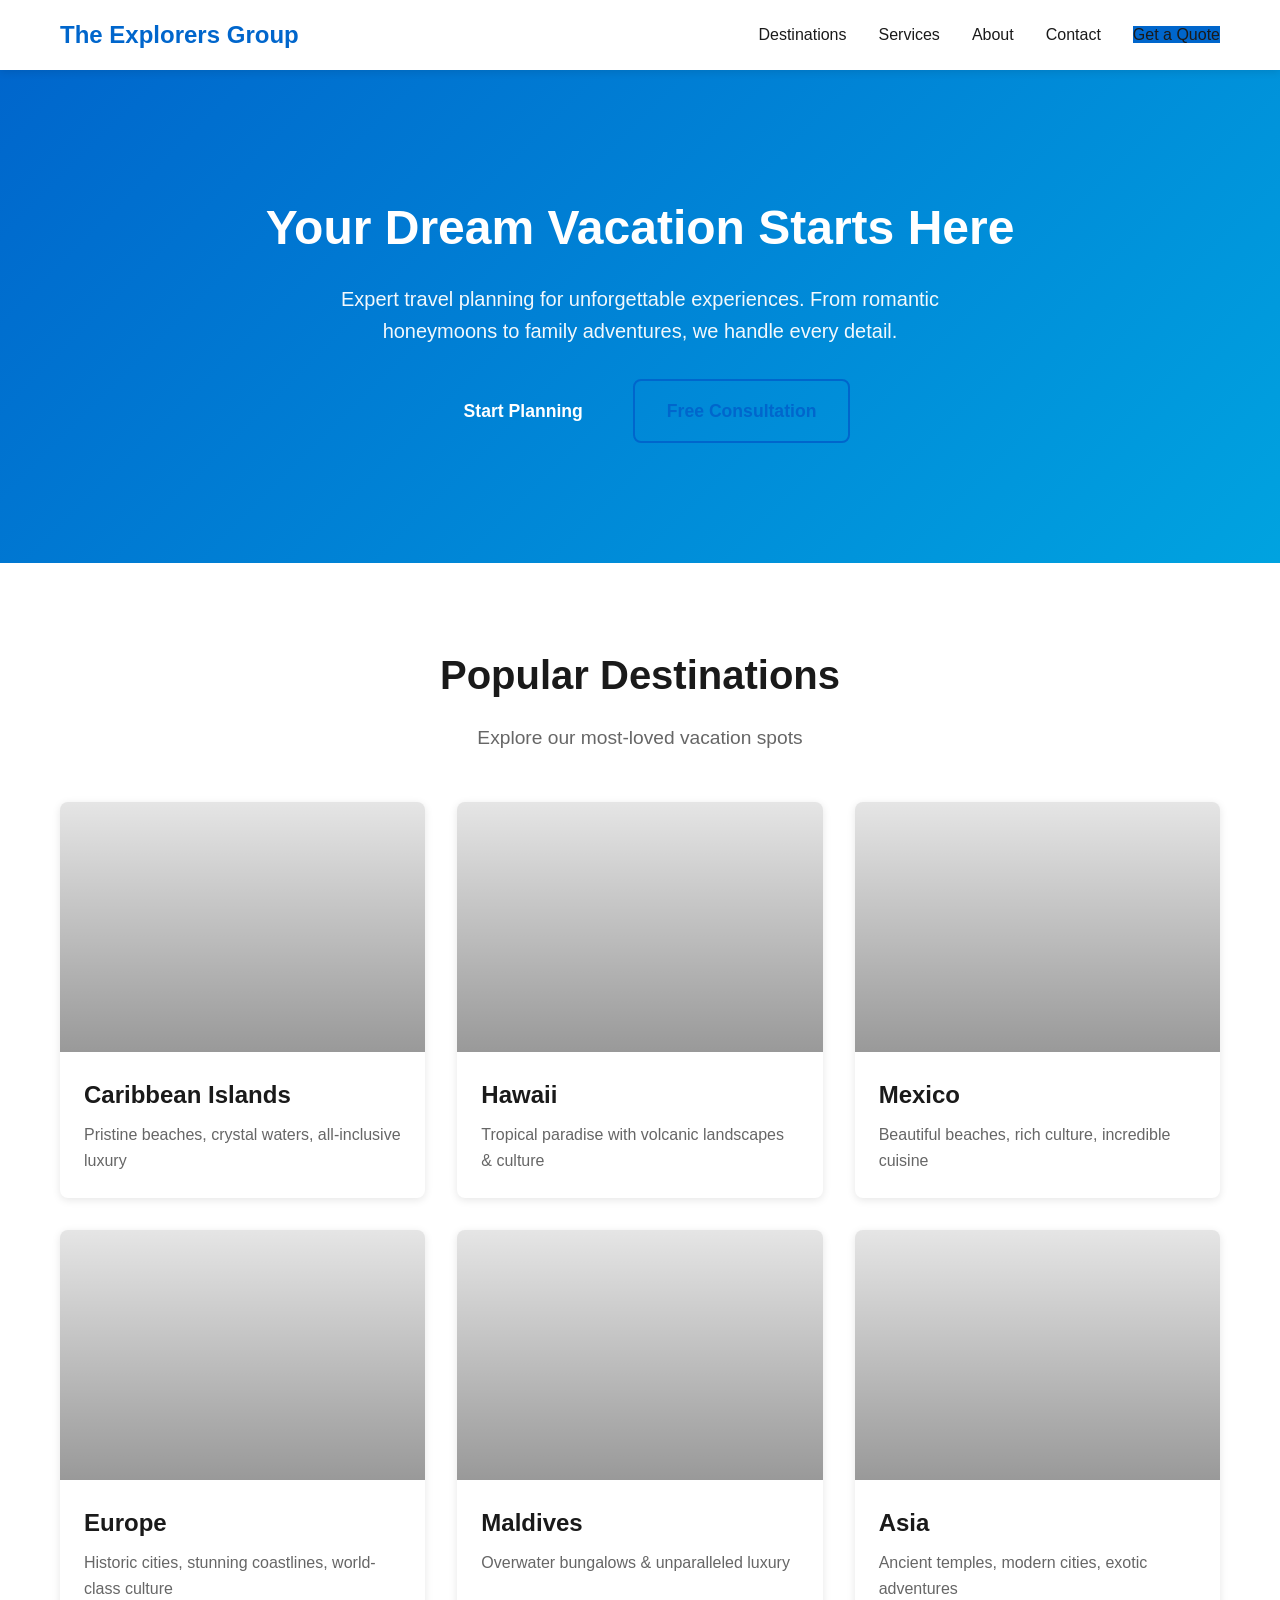
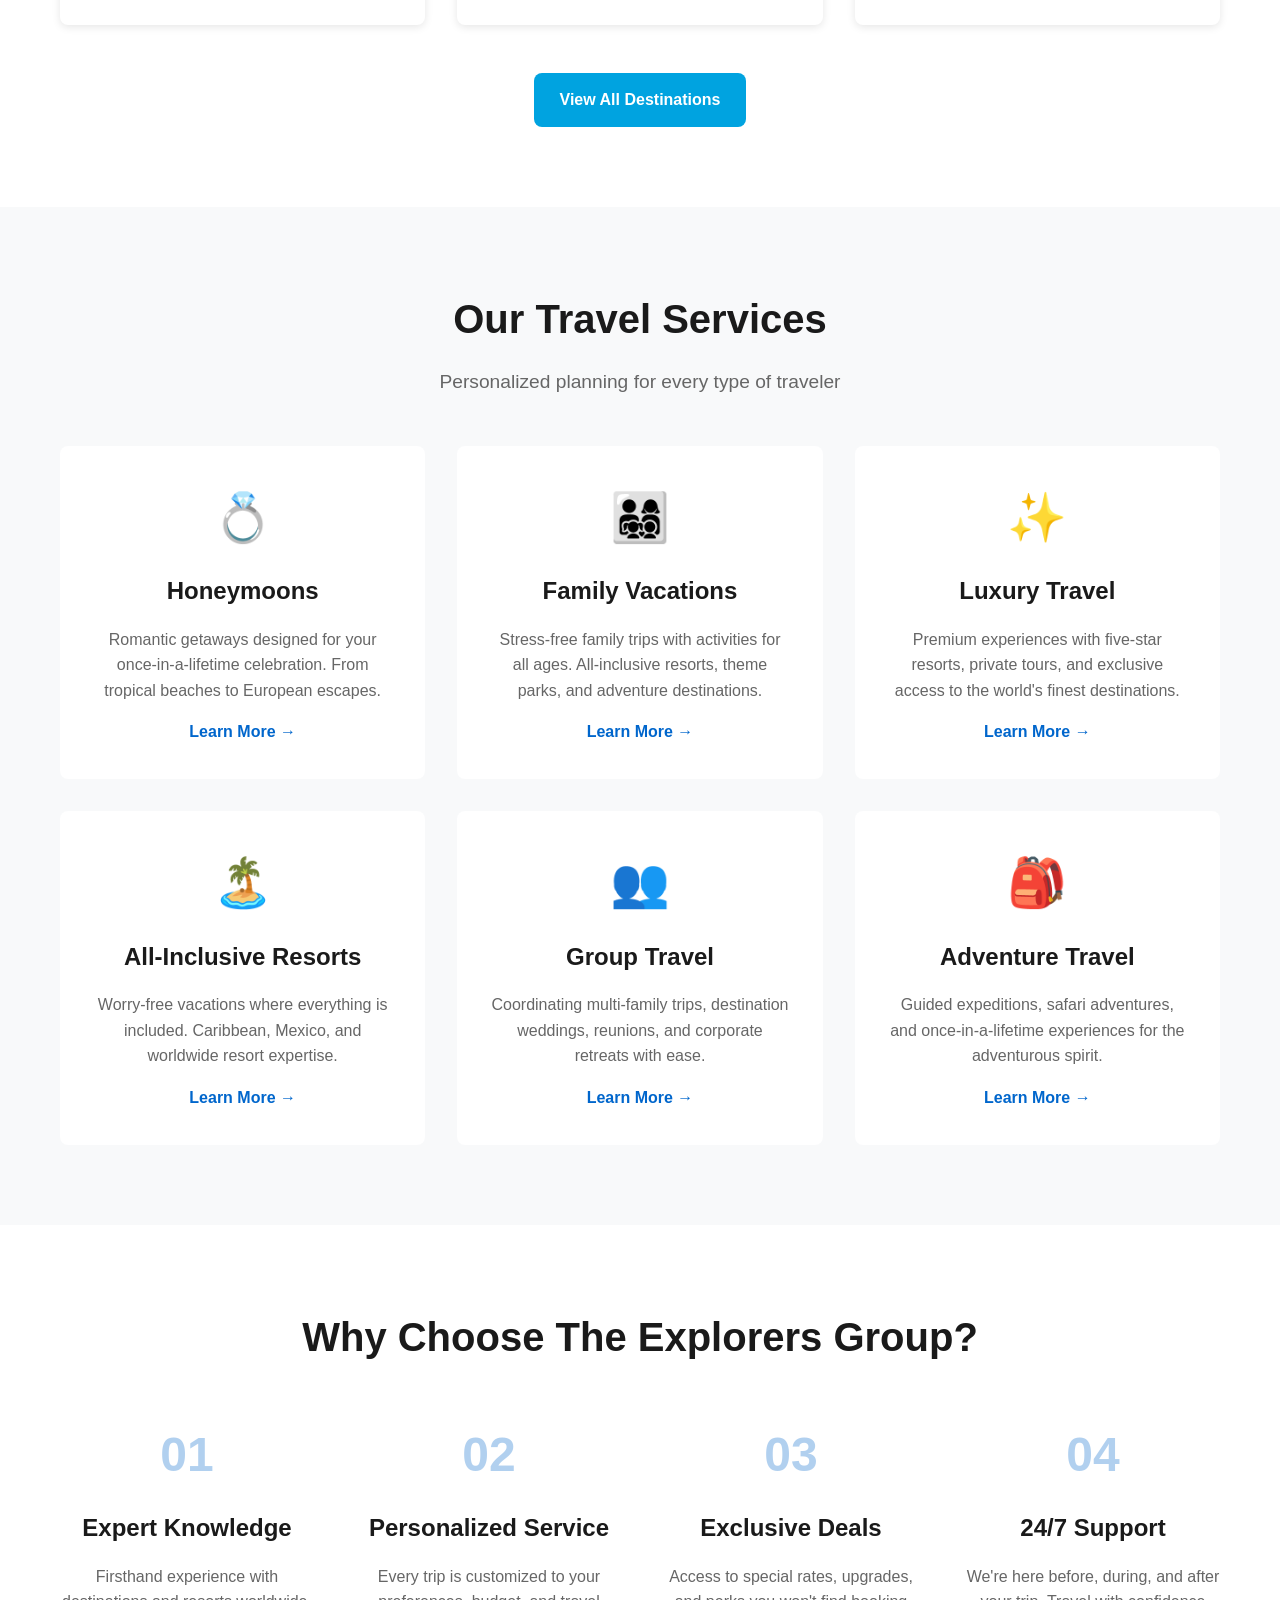
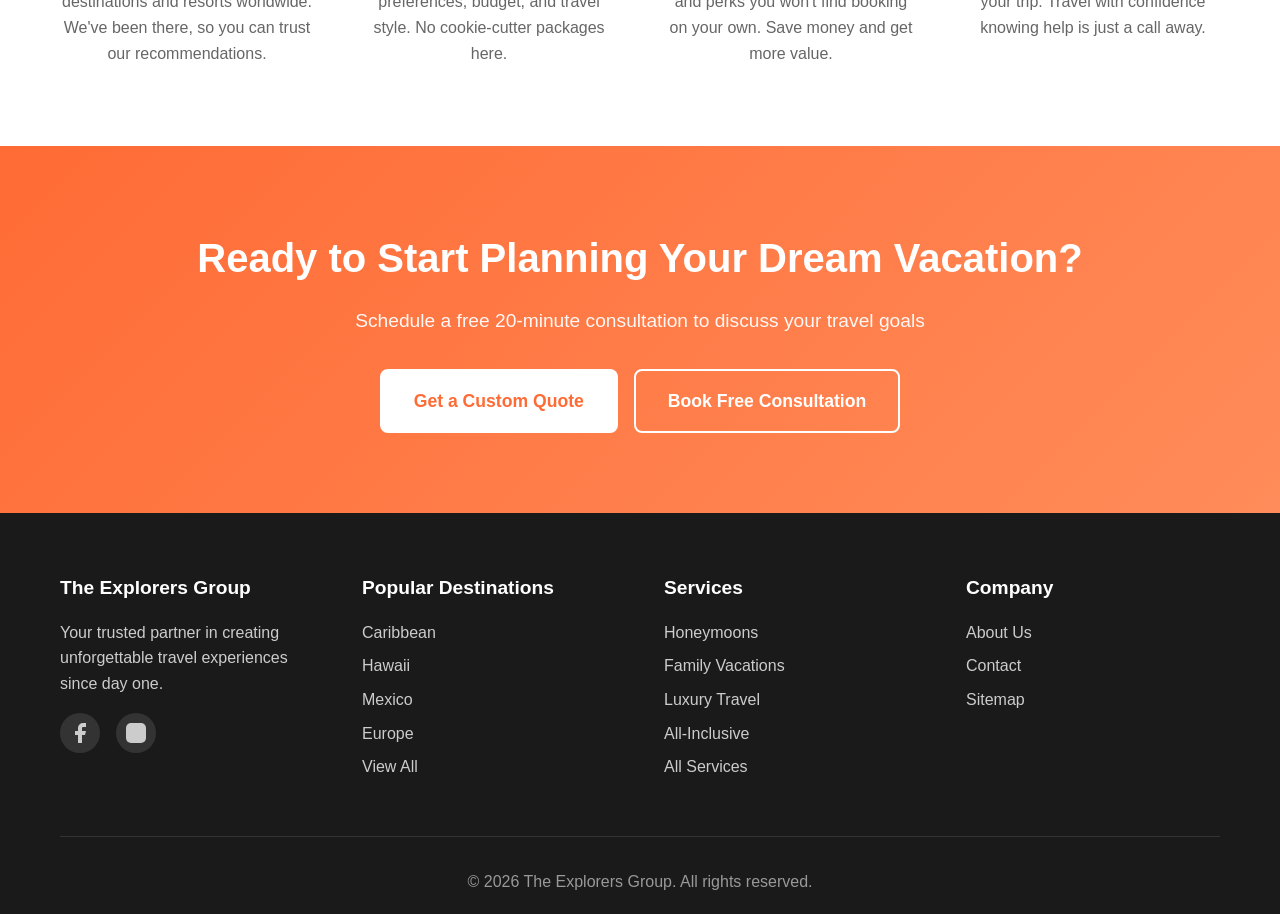
==== index.html @ ce33c0b6 "Add files via upload" ====
<!DOCTYPE html>
<html lang="en">
<head>
    <meta charset="UTF-8">
    <meta name="viewport" content="width=device-width, initial-scale=1.0">
    <title>The Explorers Group | Expert Travel Planning & Vacation Packages</title>
    <meta name="description" content="Professional travel agent specializing in luxury vacations, honeymoons, family travel, and all-inclusive resorts. Let us plan your dream vacation to the Caribbean, Hawaii, Europe, and beyond.">
    <meta name="keywords" content="travel agent, vacation planner, honeymoon packages, all-inclusive resorts, Caribbean travel, luxury vacations, family travel">
    
    <!-- Open Graph / Facebook -->
    <meta property="og:type" content="website">
    <meta property="og:url" content="https://www.theexplorersgroup.com/">
    <meta property="og:title" content="The Explorers Group | Expert Travel Planning">
    <meta property="og:description" content="Professional travel planning for luxury vacations, honeymoons, and family travel. Personalized service, exclusive deals.">
    <meta property="og:image" content="https://www.theexplorersgroup.com/images/og-image.jpg">
    
    <!-- Twitter -->
    <meta name="twitter:card" content="summary_large_image">
    <meta name="twitter:url" content="https://www.theexplorersgroup.com/">
    <meta name="twitter:title" content="The Explorers Group | Expert Travel Planning">
    <meta name="twitter:description" content="Professional travel planning for luxury vacations, honeymoons, and family travel.">
    
    <!-- Canonical URL -->
    <link rel="canonical" href="https://www.theexplorersgroup.com/">
    
    <!-- Stylesheets -->
    <link rel="stylesheet" href="/css/style.css">
    
    <!-- Schema.org Structured Data -->
    <script type="application/ld+json">
    {
        "@context": "https://schema.org",
        "@type": "TravelAgency",
        "name": "The Explorers Group",
        "description": "Expert travel planning and vacation packages for honeymoons, family travel, and luxury getaways",
        "url": "https://www.theexplorersgroup.com",
        "logo": "https://www.theexplorersgroup.com/images/logo.png",
        "image": "https://www.theexplorersgroup.com/images/og-image.jpg",
        "email": "info@theexplorersgroup.com",
        "founder": {
            "@type": "Person",
            "name": "Justice"
        },
        "sameAs": [
            "https://www.facebook.com/justicetheexplorer/",
            "https://www.instagram.com/justicetheexplorer/"
        ],
        "priceRange": "$$",
        "areaServed": "Worldwide",
        "hasOfferCatalog": {
            "@type": "OfferCatalog",
            "name": "Travel Services",
            "itemListElement": [
                {
                    "@type": "Offer",
                    "itemOffered": {
                        "@type": "Service",
                        "name": "Honeymoon Planning",
                        "description": "Customized honeymoon packages to romantic destinations worldwide"
                    }
                },
                {
                    "@type": "Offer",
                    "itemOffered": {
                        "@type": "Service",
                        "name": "Family Vacations",
                        "description": "Family-friendly vacation planning with all-inclusive resorts and activities"
                    }
                },
                {
                    "@type": "Offer",
                    "itemOffered": {
                        "@type": "Service",
                        "name": "Luxury Travel",
                        "description": "Premium travel experiences to exotic destinations"
                    }
                }
            ]
        }
    }
    </script>
</head>
<body>
    <!-- Header & Navigation -->
    <header class="header">
        <nav class="nav-container">
            <div class="nav-logo">
                <a href="/">The Explorers Group</a>
            </div>
            <button class="nav-toggle" aria-label="Toggle navigation">
                <span></span>
                <span></span>
                <span></span>
            </button>
            <ul class="nav-menu">
                <li><a href="/destinations/">Destinations</a></li>
                <li><a href="/services/">Services</a></li>
                <li><a href="/about.html">About</a></li>
                <li><a href="/contact.html">Contact</a></li>
                <li><a href="https://app.tern.travel/public/forms/zwiyyjI8aPpj1Js1HZdG_Q/responses/new" class="btn-primary">Get a Quote</a></li>
            </ul>
        </nav>
    </header>

    <!-- Hero Section -->
    <section class="hero">
        <div class="hero-content">
            <h1>Your Dream Vacation Starts Here</h1>
            <p class="hero-subtitle">Expert travel planning for unforgettable experiences. From romantic honeymoons to family adventures, we handle every detail.</p>
            <div class="hero-cta">
                <a href="https://app.tern.travel/public/forms/zwiyyjI8aPpj1Js1HZdG_Q/responses/new" class="btn btn-large">Start Planning</a>
                <a href="https://calendly.com/justicetheexplorer" class="btn btn-outline btn-large">Free Consultation</a>
            </div>
        </div>
    </section>

    <!-- Featured Destinations -->
    <section class="section destinations-section">
        <div class="container">
            <h2 class="section-title">Popular Destinations</h2>
            <p class="section-subtitle">Explore our most-loved vacation spots</p>
            
            <div class="destinations-grid">
                <article class="destination-card">
                    <a href="/destinations/caribbean/">
                        <div class="card-image" style="background-image: url('https://images.unsplash.com/photo-1506953823976-52e1fdc0149a?w=800');">
                            <div class="card-overlay"></div>
                        </div>
                        <div class="card-content">
                            <h3>Caribbean Islands</h3>
                            <p>Pristine beaches, crystal waters, all-inclusive luxury</p>
                        </div>
                    </a>
                </article>

                <article class="destination-card">
                    <a href="/destinations/hawaii/">
                        <div class="card-image" style="background-image: url('https://images.unsplash.com/photo-1542259009477-d625272157b7?w=800');">
                            <div class="card-overlay"></div>
                        </div>
                        <div class="card-content">
                            <h3>Hawaii</h3>
                            <p>Tropical paradise with volcanic landscapes & culture</p>
                        </div>
                    </a>
                </article>

                <article class="destination-card">
                    <a href="/destinations/mexico/">
                        <div class="card-image" style="background-image: url('https://images.unsplash.com/photo-1518638150340-f706e86654de?w=800');">
                            <div class="card-overlay"></div>
                        </div>
                        <div class="card-content">
                            <h3>Mexico</h3>
                            <p>Beautiful beaches, rich culture, incredible cuisine</p>
                        </div>
                    </a>
                </article>

                <article class="destination-card">
                    <a href="/destinations/europe/">
                        <div class="card-image" style="background-image: url('https://images.unsplash.com/photo-1467269204594-9661b134dd2b?w=800');">
                            <div class="card-overlay"></div>
                        </div>
                        <div class="card-content">
                            <h3>Europe</h3>
                            <p>Historic cities, stunning coastlines, world-class culture</p>
                        </div>
                    </a>
                </article>

                <article class="destination-card">
                    <a href="/destinations/maldives/">
                        <div class="card-image" style="background-image: url('https://images.unsplash.com/photo-1514282401047-d79a71a590e8?w=800');">
                            <div class="card-overlay"></div>
                        </div>
                        <div class="card-content">
                            <h3>Maldives</h3>
                            <p>Overwater bungalows & unparalleled luxury</p>
                        </div>
                    </a>
                </article>

                <article class="destination-card">
                    <a href="/destinations/asia/">
                        <div class="card-image" style="background-image: url('https://images.unsplash.com/photo-1528127269322-539801943592?w=800');">
                            <div class="card-overlay"></div>
                        </div>
                        <div class="card-content">
                            <h3>Asia</h3>
                            <p>Ancient temples, modern cities, exotic adventures</p>
                        </div>
                    </a>
                </article>
            </div>

            <div class="text-center">
                <a href="/destinations/" class="btn btn-secondary">View All Destinations</a>
            </div>
        </div>
    </section>

    <!-- Services Section -->
    <section class="section services-section bg-light">
        <div class="container">
            <h2 class="section-title">Our Travel Services</h2>
            <p class="section-subtitle">Personalized planning for every type of traveler</p>
            
            <div class="services-grid">
                <article class="service-card">
                    <div class="service-icon">💍</div>
                    <h3>Honeymoons</h3>
                    <p>Romantic getaways designed for your once-in-a-lifetime celebration. From tropical beaches to European escapes.</p>
                    <a href="/services/honeymoons.html" class="service-link">Learn More →</a>
                </article>

                <article class="service-card">
                    <div class="service-icon">👨‍👩‍👧‍👦</div>
                    <h3>Family Vacations</h3>
                    <p>Stress-free family trips with activities for all ages. All-inclusive resorts, theme parks, and adventure destinations.</p>
                    <a href="/services/family-travel.html" class="service-link">Learn More →</a>
                </article>

                <article class="service-card">
                    <div class="service-icon">✨</div>
                    <h3>Luxury Travel</h3>
                    <p>Premium experiences with five-star resorts, private tours, and exclusive access to the world's finest destinations.</p>
                    <a href="/services/luxury-travel.html" class="service-link">Learn More →</a>
                </article>

                <article class="service-card">
                    <div class="service-icon">🏝️</div>
                    <h3>All-Inclusive Resorts</h3>
                    <p>Worry-free vacations where everything is included. Caribbean, Mexico, and worldwide resort expertise.</p>
                    <a href="/services/all-inclusive.html" class="service-link">Learn More →</a>
                </article>

                <article class="service-card">
                    <div class="service-icon">👥</div>
                    <h3>Group Travel</h3>
                    <p>Coordinating multi-family trips, destination weddings, reunions, and corporate retreats with ease.</p>
                    <a href="/services/group-travel.html" class="service-link">Learn More →</a>
                </article>

                <article class="service-card">
                    <div class="service-icon">🎒</div>
                    <h3>Adventure Travel</h3>
                    <p>Guided expeditions, safari adventures, and once-in-a-lifetime experiences for the adventurous spirit.</p>
                    <a href="/services/adventure-travel.html" class="service-link">Learn More →</a>
                </article>
            </div>
        </div>
    </section>

    <!-- Why Choose Us Section -->
    <section class="section why-section">
        <div class="container">
            <h2 class="section-title">Why Choose The Explorers Group?</h2>
            
            <div class="why-grid">
                <div class="why-item">
                    <div class="why-number">01</div>
                    <h3>Expert Knowledge</h3>
                    <p>Firsthand experience with destinations and resorts worldwide. We've been there, so you can trust our recommendations.</p>
                </div>

                <div class="why-item">
                    <div class="why-number">02</div>
                    <h3>Personalized Service</h3>
                    <p>Every trip is customized to your preferences, budget, and travel style. No cookie-cutter packages here.</p>
                </div>

                <div class="why-item">
                    <div class="why-number">03</div>
                    <h3>Exclusive Deals</h3>
                    <p>Access to special rates, upgrades, and perks you won't find booking on your own. Save money and get more value.</p>
                </div>

                <div class="why-item">
                    <div class="why-number">04</div>
                    <h3>24/7 Support</h3>
                    <p>We're here before, during, and after your trip. Travel with confidence knowing help is just a call away.</p>
                </div>
            </div>
        </div>
    </section>

    <!-- CTA Section -->
    <section class="section cta-section">
        <div class="container">
            <div class="cta-content">
                <h2>Ready to Start Planning Your Dream Vacation?</h2>
                <p>Schedule a free 20-minute consultation to discuss your travel goals</p>
                <div class="cta-buttons">
                    <a href="https://app.tern.travel/public/forms/zwiyyjI8aPpj1Js1HZdG_Q/responses/new" class="btn btn-large">Get a Custom Quote</a>
                    <a href="https://calendly.com/justicetheexplorer" class="btn btn-outline btn-large">Book Free Consultation</a>
                </div>
            </div>
        </div>
    </section>

    <!-- Footer -->
    <footer class="footer">
        <div class="container">
            <div class="footer-grid">
                <div class="footer-col">
                    <h4>The Explorers Group</h4>
                    <p>Your trusted partner in creating unforgettable travel experiences since day one.</p>
                    <div class="social-links">
                        <a href="https://www.facebook.com/justicetheexplorer/" aria-label="Facebook">
                            <svg width="24" height="24" fill="currentColor" viewBox="0 0 24 24"><path d="M18 2h-3a5 5 0 00-5 5v3H7v4h3v8h4v-8h3l1-4h-4V7a1 1 0 011-1h3z"/></svg>
                        </a>
                        <a href="https://www.instagram.com/justicetheexplorer/" aria-label="Instagram">
                            <svg width="24" height="24" fill="currentColor" viewBox="0 0 24 24"><rect x="2" y="2" width="20" height="20" rx="5" ry="5"/><path d="M16 11.37A4 4 0 1112.63 8 4 4 0 0116 11.37z"/><line x1="17.5" y1="6.5" x2="17.51" y2="6.5"/></svg>
                        </a>
                    </div>
                </div>

                <div class="footer-col">
                    <h4>Popular Destinations</h4>
                    <ul>
                        <li><a href="/destinations/caribbean/">Caribbean</a></li>
                        <li><a href="/destinations/hawaii/">Hawaii</a></li>
                        <li><a href="/destinations/mexico/">Mexico</a></li>
                        <li><a href="/destinations/europe/">Europe</a></li>
                        <li><a href="/destinations/">View All</a></li>
                    </ul>
                </div>

                <div class="footer-col">
                    <h4>Services</h4>
                    <ul>
                        <li><a href="/services/honeymoons.html">Honeymoons</a></li>
                        <li><a href="/services/family-travel.html">Family Vacations</a></li>
                        <li><a href="/services/luxury-travel.html">Luxury Travel</a></li>
                        <li><a href="/services/all-inclusive.html">All-Inclusive</a></li>
                        <li><a href="/services/">All Services</a></li>
                    </ul>
                </div>

                <div class="footer-col">
                    <h4>Company</h4>
                    <ul>
                        <li><a href="/about.html">About Us</a></li>
                        <li><a href="/contact.html">Contact</a></li>
                        <li><a href="/sitemap.xml">Sitemap</a></li>
                    </ul>
                </div>
            </div>

            <div class="footer-bottom">
                <p>&copy; 2026 The Explorers Group. All rights reserved.</p>
            </div>
        </div>
    </footer>

    <script src="/js/main.js"></script>
</body>
</html>
---- css/style.css ----
/* Reset and Base Styles */
* {
    margin: 0;
    padding: 0;
    box-sizing: border-box;
}

:root {
    --primary-color: #0066cc;
    --secondary-color: #00a3e0;
    --accent-color: #ff6b35;
    --text-dark: #1a1a1a;
    --text-light: #666;
    --bg-light: #f8f9fa;
    --white: #ffffff;
    --shadow: 0 2px 8px rgba(0,0,0,0.1);
    --shadow-lg: 0 4px 16px rgba(0,0,0,0.15);
    --transition: all 0.3s ease;
    --border-radius: 8px;
}

body {
    font-family: -apple-system, BlinkMacSystemFont, 'Segoe UI', Roboto, 'Helvetica Neue', Arial, sans-serif;
    line-height: 1.6;
    color: var(--text-dark);
    overflow-x: hidden;
}

img {
    max-width: 100%;
    height: auto;
}

a {
    text-decoration: none;
    color: inherit;
    transition: var(--transition);
}

/* Container */
.container {
    max-width: 1200px;
    margin: 0 auto;
    padding: 0 20px;
}

/* Header & Navigation */
.header {
    background: var(--white);
    box-shadow: var(--shadow);
    position: sticky;
    top: 0;
    z-index: 1000;
}

.nav-container {
    max-width: 1200px;
    margin: 0 auto;
    padding: 1rem 20px;
    display: flex;
    justify-content: space-between;
    align-items: center;
}

.nav-logo a {
    font-size: 1.5rem;
    font-weight: 700;
    color: var(--primary-color);
}

.nav-menu {
    display: flex;
    list-style: none;
    gap: 2rem;
    align-items: center;
}

.nav-menu a {
    font-weight: 500;
    color: var(--text-dark);
}

.nav-menu a:hover {
    color: var(--primary-color);
}

.nav-toggle {
    display: none;
    flex-direction: column;
    gap: 4px;
    background: none;
    border: none;
    cursor: pointer;
}

.nav-toggle span {
    width: 25px;
    height: 3px;
    background: var(--text-dark);
    transition: var(--transition);
}

/* Buttons */
.btn {
    display: inline-block;
    padding: 0.75rem 1.5rem;
    border-radius: var(--border-radius);
    font-weight: 600;
    text-align: center;
    cursor: pointer;
    transition: var(--transition);
    border: 2px solid transparent;
}

.btn-primary {
    background: var(--primary-color);
    color: var(--white);
}

.btn-primary:hover {
    background: #0052a3;
    transform: translateY(-2px);
    box-shadow: var(--shadow-lg);
}

.btn-secondary {
    background: var(--secondary-color);
    color: var(--white);
}

.btn-secondary:hover {
    background: #0082b8;
    transform: translateY(-2px);
}

.btn-outline {
    background: transparent;
    border-color: var(--primary-color);
    color: var(--primary-color);
}

.btn-outline:hover {
    background: var(--primary-color);
    color: var(--white);
}

.btn-large {
    padding: 1rem 2rem;
    font-size: 1.1rem;
}

/* Hero Section */
.hero {
    background: linear-gradient(135deg, #0066cc 0%, #00a3e0 100%);
    color: var(--white);
    padding: 120px 20px;
    text-align: center;
}

.hero-content h1 {
    font-size: 3rem;
    margin-bottom: 1rem;
    font-weight: 700;
}

.hero-subtitle {
    font-size: 1.25rem;
    margin-bottom: 2rem;
    opacity: 0.95;
    max-width: 700px;
    margin-left: auto;
    margin-right: auto;
}

.hero-cta {
    display: flex;
    gap: 1rem;
    justify-content: center;
    flex-wrap: wrap;
}

/* Section Styles */
.section {
    padding: 80px 20px;
}

.section-title {
    font-size: 2.5rem;
    text-align: center;
    margin-bottom: 1rem;
    font-weight: 700;
}

.section-subtitle {
    text-align: center;
    font-size: 1.2rem;
    color: var(--text-light);
    margin-bottom: 3rem;
}

.bg-light {
    background: var(--bg-light);
}

.text-center {
    text-align: center;
    margin-top: 3rem;
}

/* Destinations Grid */
.destinations-grid {
    display: grid;
    grid-template-columns: repeat(auto-fit, minmax(300px, 1fr));
    gap: 2rem;
    margin-bottom: 3rem;
}

.destination-card {
    background: var(--white);
    border-radius: var(--border-radius);
    overflow: hidden;
    box-shadow: var(--shadow);
    transition: var(--transition);
}

.destination-card:hover {
    transform: translateY(-8px);
    box-shadow: var(--shadow-lg);
}

.card-image {
    height: 250px;
    background-size: cover;
    background-position: center;
    position: relative;
}

.card-overlay {
    position: absolute;
    top: 0;
    left: 0;
    right: 0;
    bottom: 0;
    background: linear-gradient(to bottom, rgba(0,0,0,0.1), rgba(0,0,0,0.4));
}

.card-content {
    padding: 1.5rem;
}

.card-content h3 {
    font-size: 1.5rem;
    margin-bottom: 0.5rem;
    color: var(--text-dark);
}

.card-content p {
    color: var(--text-light);
}

/* Services Grid */
.services-grid {
    display: grid;
    grid-template-columns: repeat(auto-fit, minmax(280px, 1fr));
    gap: 2rem;
}

.service-card {
    background: var(--white);
    padding: 2rem;
    border-radius: var(--border-radius);
    text-align: center;
    transition: var(--transition);
    border: 2px solid transparent;
}

.service-card:hover {
    border-color: var(--primary-color);
    transform: translateY(-4px);
    box-shadow: var(--shadow-lg);
}

.service-icon {
    font-size: 3rem;
    margin-bottom: 1rem;
}

.service-card h3 {
    font-size: 1.5rem;
    margin-bottom: 1rem;
    color: var(--text-dark);
}

.service-card p {
    color: var(--text-light);
    margin-bottom: 1rem;
}

.service-link {
    color: var(--primary-color);
    font-weight: 600;
}

.service-link:hover {
    color: var(--secondary-color);
}

/* Why Choose Us Section */
.why-grid {
    display: grid;
    grid-template-columns: repeat(auto-fit, minmax(250px, 1fr));
    gap: 3rem;
    margin-top: 3rem;
}

.why-item {
    text-align: center;
}

.why-number {
    font-size: 3rem;
    font-weight: 700;
    color: var(--primary-color);
    margin-bottom: 1rem;
    opacity: 0.3;
}

.why-item h3 {
    font-size: 1.5rem;
    margin-bottom: 1rem;
}

.why-item p {
    color: var(--text-light);
}

/* CTA Section */
.cta-section {
    background: linear-gradient(135deg, #ff6b35 0%, #ff8c5a 100%);
    color: var(--white);
}

.cta-content {
    text-align: center;
}

.cta-content h2 {
    font-size: 2.5rem;
    margin-bottom: 1rem;
}

.cta-content p {
    font-size: 1.2rem;
    margin-bottom: 2rem;
    opacity: 0.95;
}

.cta-buttons {
    display: flex;
    gap: 1rem;
    justify-content: center;
    flex-wrap: wrap;
}

.cta-section .btn {
    background: var(--white);
    color: var(--accent-color);
}

.cta-section .btn:hover {
    background: var(--bg-light);
    transform: translateY(-2px);
}

.cta-section .btn-outline {
    background: transparent;
    border-color: var(--white);
    color: var(--white);
}

.cta-section .btn-outline:hover {
    background: var(--white);
    color: var(--accent-color);
}

/* Footer */
.footer {
    background: #1a1a1a;
    color: var(--white);
    padding: 60px 20px 20px;
}

.footer-grid {
    display: grid;
    grid-template-columns: repeat(auto-fit, minmax(200px, 1fr));
    gap: 3rem;
    margin-bottom: 3rem;
}

.footer-col h4 {
    margin-bottom: 1rem;
    font-size: 1.2rem;
}

.footer-col p {
    color: #ccc;
    margin-bottom: 1rem;
}

.footer-col ul {
    list-style: none;
}

.footer-col ul li {
    margin-bottom: 0.5rem;
}

.footer-col a {
    color: #ccc;
}

.footer-col a:hover {
    color: var(--white);
}

.social-links {
    display: flex;
    gap: 1rem;
    margin-top: 1rem;
}

.social-links a {
    width: 40px;
    height: 40px;
    display: flex;
    align-items: center;
    justify-content: center;
    background: #333;
    border-radius: 50%;
    transition: var(--transition);
}

.social-links a:hover {
    background: var(--primary-color);
    transform: translateY(-2px);
}

.footer-bottom {
    border-top: 1px solid #333;
    padding-top: 2rem;
    text-align: center;
    color: #999;
}

/* Destination Page Specific */
.page-header {
    background: linear-gradient(135deg, #0066cc 0%, #00a3e0 100%);
    color: var(--white);
    padding: 60px 20px;
    text-align: center;
}

.page-header h1 {
    font-size: 3rem;
    margin-bottom: 1rem;
}

.page-header p {
    font-size: 1.2rem;
    opacity: 0.95;
}

.breadcrumb {
    padding: 1rem 20px;
    background: var(--bg-light);
}

.breadcrumb nav {
    max-width: 1200px;
    margin: 0 auto;
}

.breadcrumb a {
    color: var(--primary-color);
}

.breadcrumb a:hover {
    text-decoration: underline;
}

.content-section {
    padding: 60px 20px;
}

.content-section h2 {
    font-size: 2rem;
    margin-bottom: 1rem;
    margin-top: 2rem;
}

.content-section p {
    margin-bottom: 1rem;
    line-height: 1.8;
    color: var(--text-light);
}

.content-section ul {
    margin: 1rem 0;
    padding-left: 2rem;
}

.content-section li {
    margin-bottom: 0.5rem;
    color: var(--text-light);
}

/* Responsive Design */
@media (max-width: 768px) {
    .nav-menu {
        display: none;
        position: absolute;
        top: 100%;
        left: 0;
        right: 0;
        background: var(--white);
        flex-direction: column;
        padding: 2rem;
        box-shadow: var(--shadow-lg);
    }

    .nav-menu.active {
        display: flex;
    }

    .nav-toggle {
        display: flex;
    }

    .hero-content h1 {
        font-size: 2rem;
    }

    .hero-subtitle {
        font-size: 1rem;
    }

    .section-title {
        font-size: 2rem;
    }

    .destinations-grid {
        grid-template-columns: 1fr;
    }

    .services-grid {
        grid-template-columns: 1fr;
    }

    .why-grid {
        grid-template-columns: 1fr;
    }

    .hero-cta,
    .cta-buttons {
        flex-direction: column;
    }

    .btn {
        width: 100%;
    }
}

@media (max-width: 480px) {
    .hero {
        padding: 80px 20px;
    }

    .section {
        padding: 60px 20px;
    }

    .page-header h1 {
        font-size: 2rem;
    }
}
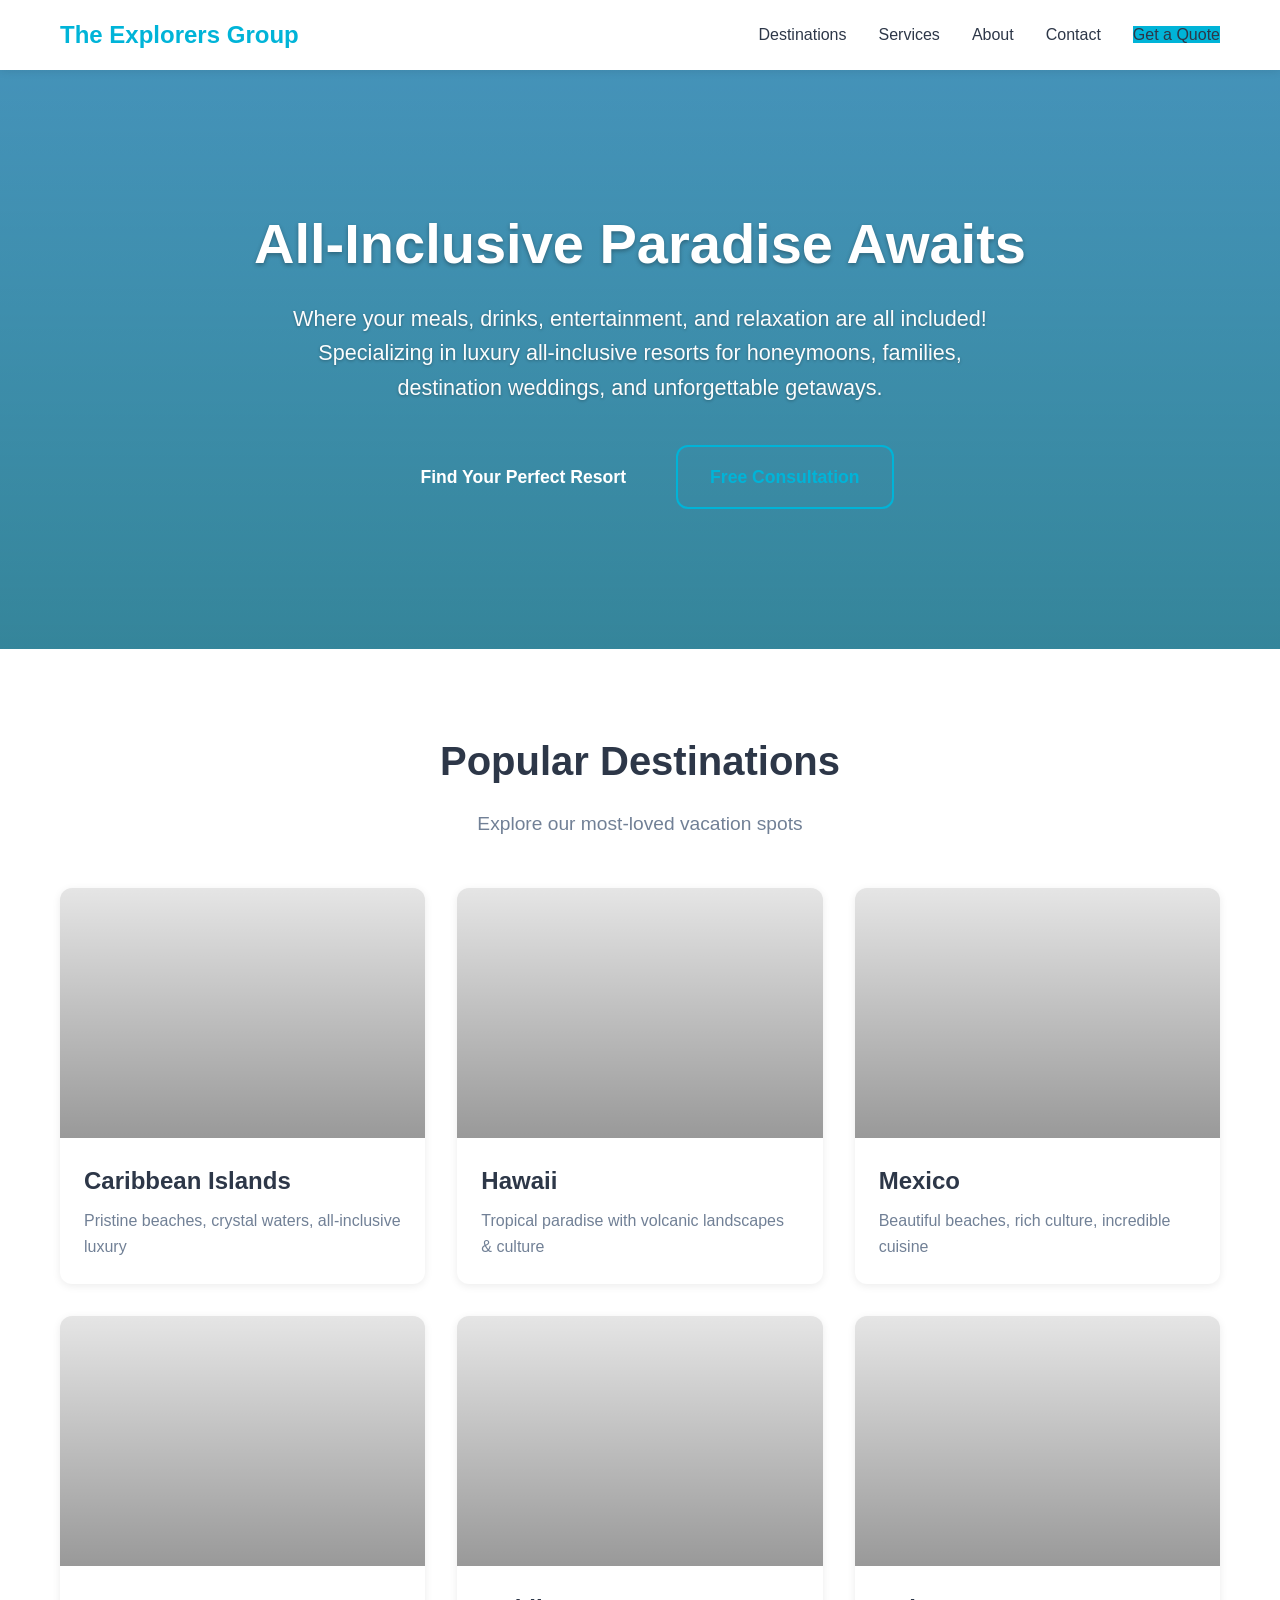
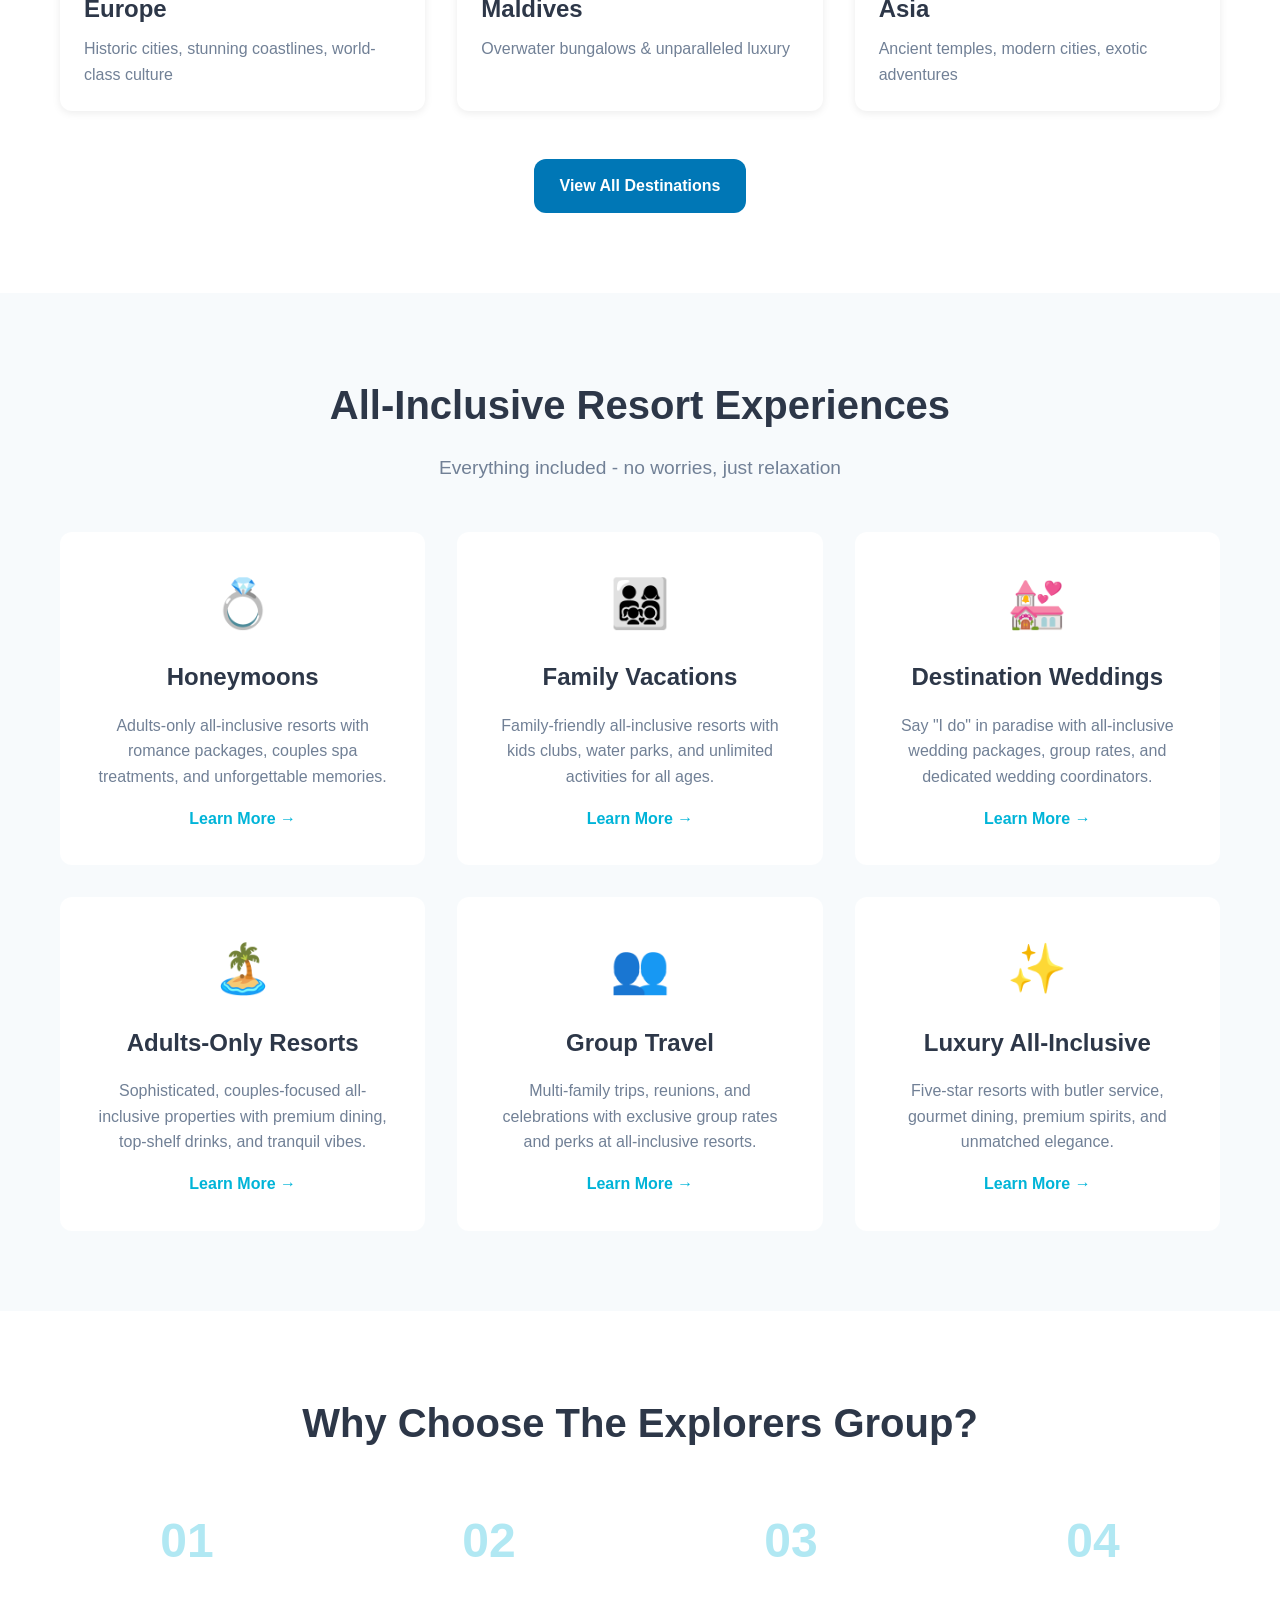
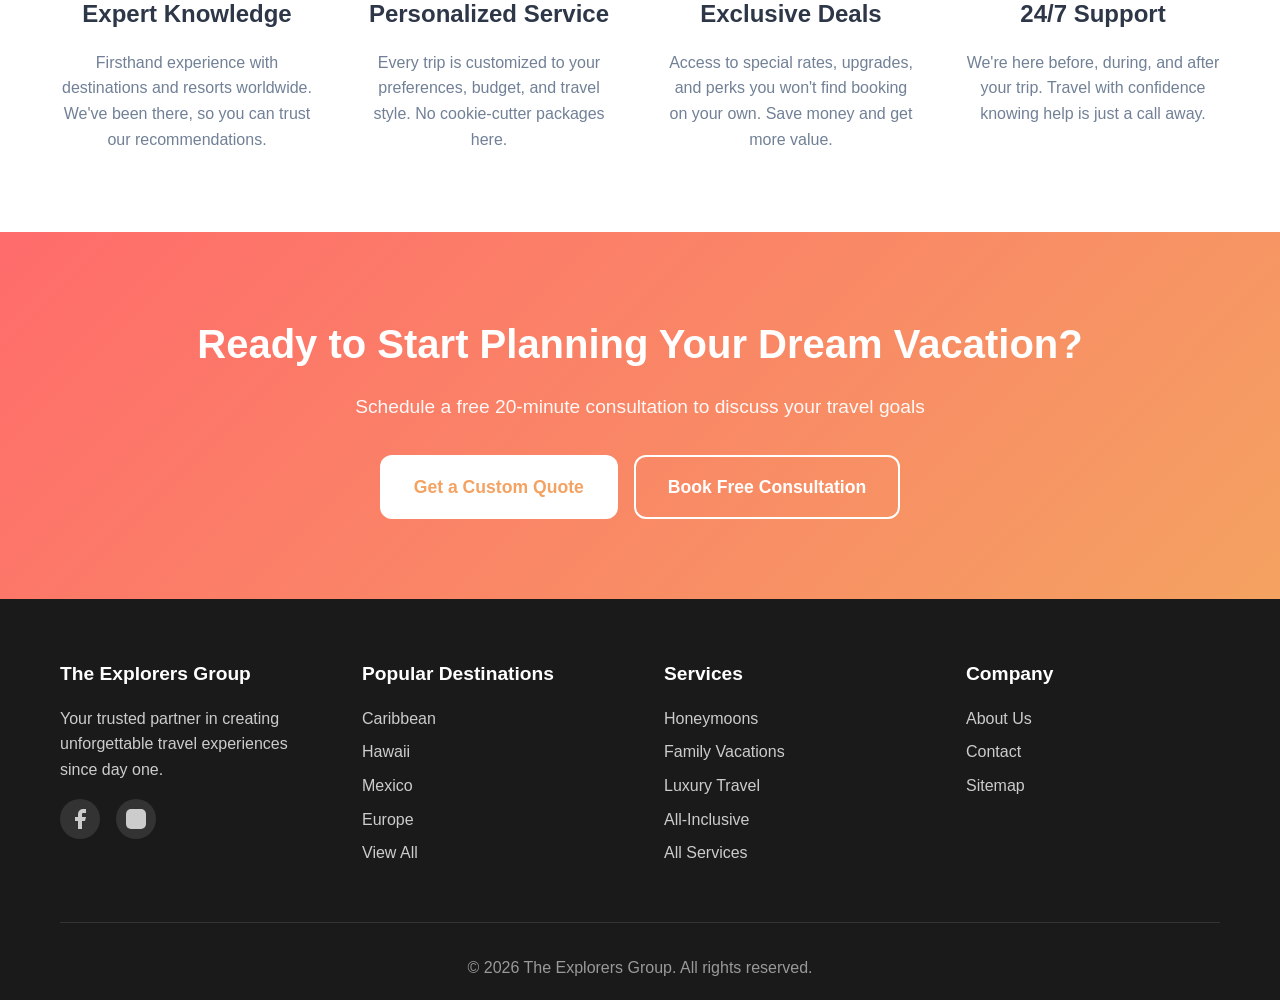
==== commit 99f18500: "Add files via upload" ====
--- a/index.html
+++ b/index.html
@@ -105,10 +105,10 @@
     <!-- Hero Section -->
     <section class="hero">
         <div class="hero-content">
-            <h1>Your Dream Vacation Starts Here</h1>
-            <p class="hero-subtitle">Expert travel planning for unforgettable experiences. From romantic honeymoons to family adventures, we handle every detail.</p>
+            <h1>All-Inclusive Paradise Awaits</h1>
+            <p class="hero-subtitle">Where your meals, drinks, entertainment, and relaxation are all included! Specializing in luxury all-inclusive resorts for honeymoons, families, destination weddings, and unforgettable getaways.</p>
             <div class="hero-cta">
-                <a href="https://app.tern.travel/public/forms/zwiyyjI8aPpj1Js1HZdG_Q/responses/new" class="btn btn-large">Start Planning</a>
+                <a href="https://app.tern.travel/public/forms/zwiyyjI8aPpj1Js1HZdG_Q/responses/new" class="btn btn-large">Find Your Perfect Resort</a>
                 <a href="https://calendly.com/justicetheexplorer" class="btn btn-outline btn-large">Free Consultation</a>
             </div>
         </div>
@@ -203,50 +203,50 @@
     <!-- Services Section -->
     <section class="section services-section bg-light">
         <div class="container">
-            <h2 class="section-title">Our Travel Services</h2>
-            <p class="section-subtitle">Personalized planning for every type of traveler</p>
+            <h2 class="section-title">All-Inclusive Resort Experiences</h2>
+            <p class="section-subtitle">Everything included - no worries, just relaxation</p>
             
             <div class="services-grid">
                 <article class="service-card">
                     <div class="service-icon">💍</div>
                     <h3>Honeymoons</h3>
-                    <p>Romantic getaways designed for your once-in-a-lifetime celebration. From tropical beaches to European escapes.</p>
+                    <p>Adults-only all-inclusive resorts with romance packages, couples spa treatments, and unforgettable memories.</p>
                     <a href="/services/honeymoons.html" class="service-link">Learn More →</a>
                 </article>
 
                 <article class="service-card">
                     <div class="service-icon">👨‍👩‍👧‍👦</div>
                     <h3>Family Vacations</h3>
-                    <p>Stress-free family trips with activities for all ages. All-inclusive resorts, theme parks, and adventure destinations.</p>
+                    <p>Family-friendly all-inclusive resorts with kids clubs, water parks, and unlimited activities for all ages.</p>
                     <a href="/services/family-travel.html" class="service-link">Learn More →</a>
                 </article>
 
                 <article class="service-card">
-                    <div class="service-icon">✨</div>
-                    <h3>Luxury Travel</h3>
-                    <p>Premium experiences with five-star resorts, private tours, and exclusive access to the world's finest destinations.</p>
-                    <a href="/services/luxury-travel.html" class="service-link">Learn More →</a>
+                    <div class="service-icon">💒</div>
+                    <h3>Destination Weddings</h3>
+                    <p>Say "I do" in paradise with all-inclusive wedding packages, group rates, and dedicated wedding coordinators.</p>
+                    <a href="/services/destination-weddings.html" class="service-link">Learn More →</a>
                 </article>
 
                 <article class="service-card">
                     <div class="service-icon">🏝️</div>
-                    <h3>All-Inclusive Resorts</h3>
-                    <p>Worry-free vacations where everything is included. Caribbean, Mexico, and worldwide resort expertise.</p>
-                    <a href="/services/all-inclusive.html" class="service-link">Learn More →</a>
+                    <h3>Adults-Only Resorts</h3>
+                    <p>Sophisticated, couples-focused all-inclusive properties with premium dining, top-shelf drinks, and tranquil vibes.</p>
+                    <a href="/services/adults-only.html" class="service-link">Learn More →</a>
                 </article>
 
                 <article class="service-card">
                     <div class="service-icon">👥</div>
                     <h3>Group Travel</h3>
-                    <p>Coordinating multi-family trips, destination weddings, reunions, and corporate retreats with ease.</p>
+                    <p>Multi-family trips, reunions, and celebrations with exclusive group rates and perks at all-inclusive resorts.</p>
                     <a href="/services/group-travel.html" class="service-link">Learn More →</a>
                 </article>
 
                 <article class="service-card">
-                    <div class="service-icon">🎒</div>
-                    <h3>Adventure Travel</h3>
-                    <p>Guided expeditions, safari adventures, and once-in-a-lifetime experiences for the adventurous spirit.</p>
-                    <a href="/services/adventure-travel.html" class="service-link">Learn More →</a>
+                    <div class="service-icon">✨</div>
+                    <h3>Luxury All-Inclusive</h3>
+                    <p>Five-star resorts with butler service, gourmet dining, premium spirits, and unmatched elegance.</p>
+                    <a href="/services/luxury-all-inclusive.html" class="service-link">Learn More →</a>
                 </article>
             </div>
         </div>
--- a/css/style.css
+++ b/css/style.css
@@ -6,17 +6,20 @@
 }
 
 :root {
-    --primary-color: #0066cc;
-    --secondary-color: #00a3e0;
-    --accent-color: #ff6b35;
-    --text-dark: #1a1a1a;
-    --text-light: #666;
-    --bg-light: #f8f9fa;
+    --primary-color: #00b4d8;
+    --secondary-color: #0077b6;
+    --accent-color: #f4a261;
+    --text-dark: #2d3748;
+    --text-light: #718096;
+    --bg-light: #f7fafc;
+    --bg-sand: #fef3e2;
+    --coral: #ff6b6b;
+    --turquoise: #06d6a0;
     --white: #ffffff;
-    --shadow: 0 2px 8px rgba(0,0,0,0.1);
-    --shadow-lg: 0 4px 16px rgba(0,0,0,0.15);
+    --shadow: 0 2px 8px rgba(0,0,0,0.08);
+    --shadow-lg: 0 4px 20px rgba(0,0,0,0.12);
     --transition: all 0.3s ease;
-    --border-radius: 8px;
+    --border-radius: 12px;
 }
 
 body {
@@ -151,25 +154,50 @@
 
 /* Hero Section */
 .hero {
-    background: linear-gradient(135deg, #0066cc 0%, #00a3e0 100%);
-    color: var(--white);
-    padding: 120px 20px;
-    text-align: center;
+    background-image: linear-gradient(rgba(0, 119, 182, 0.7), rgba(0, 180, 216, 0.7)), 
+                      url('https://images.unsplash.com/photo-1559827260-dc66d52bef19?w=1920&q=80');
+    background-size: cover;
+    background-position: center;
+    background-attachment: fixed;
+    color: var(--white);
+    padding: 140px 20px;
+    text-align: center;
+    position: relative;
+}
+
+.hero::before {
+    content: '';
+    position: absolute;
+    top: 0;
+    left: 0;
+    right: 0;
+    bottom: 0;
+    background: linear-gradient(to bottom, rgba(0,0,0,0.1), rgba(0,0,0,0.3));
+    z-index: 0;
+}
+
+.hero-content {
+    position: relative;
+    z-index: 1;
 }
 
 .hero-content h1 {
-    font-size: 3rem;
-    margin-bottom: 1rem;
-    font-weight: 700;
+    font-size: 3.5rem;
+    margin-bottom: 1.5rem;
+    font-weight: 800;
+    text-shadow: 0 2px 4px rgba(0,0,0,0.3);
+    line-height: 1.2;
 }
 
 .hero-subtitle {
-    font-size: 1.25rem;
-    margin-bottom: 2rem;
-    opacity: 0.95;
-    max-width: 700px;
+    font-size: 1.35rem;
+    margin-bottom: 2.5rem;
+    opacity: 0.98;
+    max-width: 750px;
     margin-left: auto;
     margin-right: auto;
+    text-shadow: 0 1px 3px rgba(0,0,0,0.3);
+    line-height: 1.6;
 }
 
 .hero-cta {
@@ -336,7 +364,7 @@
 
 /* CTA Section */
 .cta-section {
-    background: linear-gradient(135deg, #ff6b35 0%, #ff8c5a 100%);
+    background: linear-gradient(135deg, var(--coral) 0%, var(--accent-color) 100%);
     color: var(--white);
 }
 
